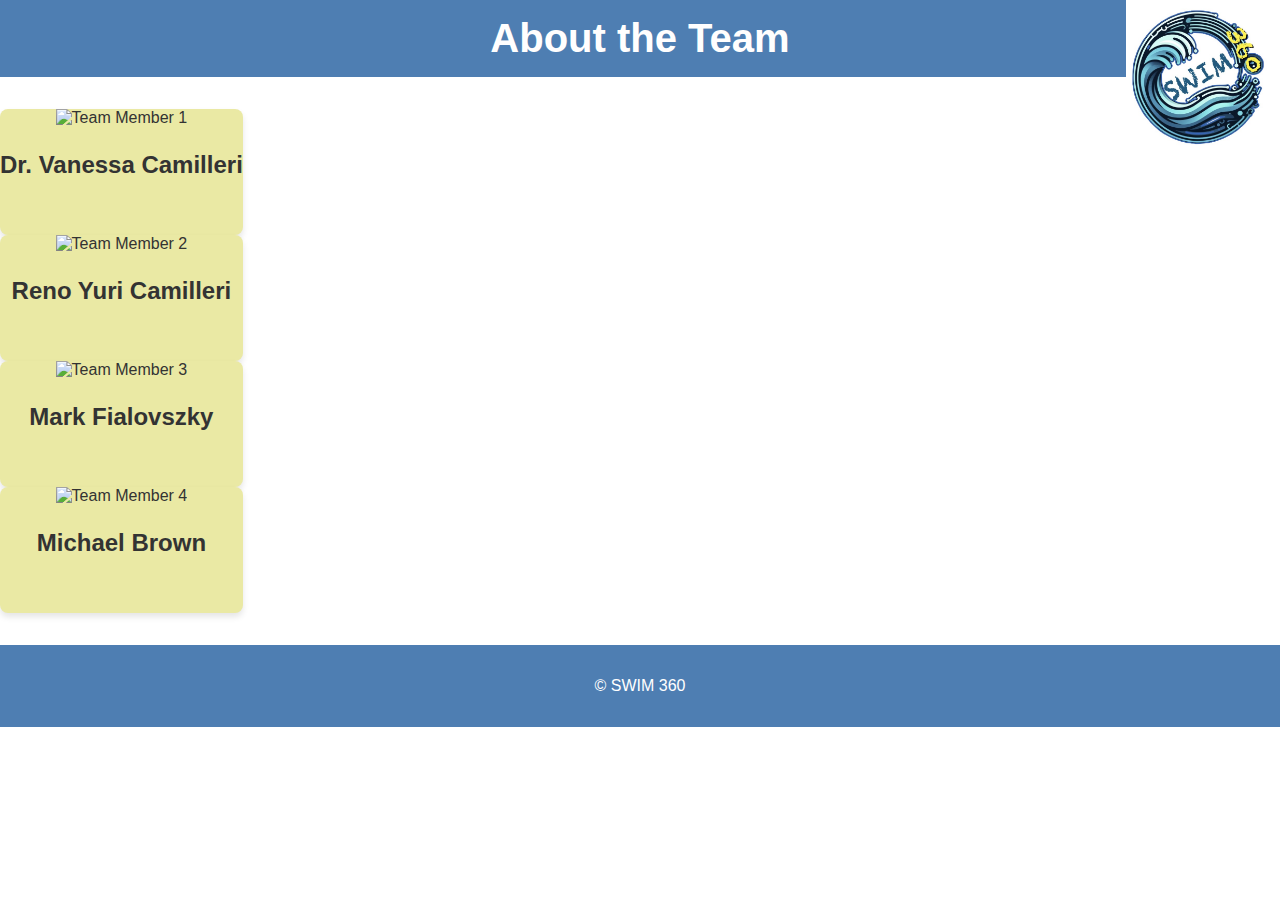
==== About the Team.html @ 9f0d7b9b "AboutTheTeamHtml" ====
<!DOCTYPE html>
<html lang="en">
<head>
    <meta charset="UTF-8">
    <meta name="viewport" content="width=device-width, initial-scale=1.0">
    <title>About the Team</title>
    <style>
        body {
            font-family: Arial, sans-serif;
            margin: 0;
            height: max-content;
            padding: 0;
            background-color: #ffffff;
            color: #333;
        }

        header {
            background-color: #4e7eb2;
            color: #fffefe;
            padding: 1rem 0;
            text-align: center;
        }

        header h1 {
            margin: 0;
            font-size: 2.5rem;
        }

        header img {
            position: fixed;
            top: 0;
            right: 0;
            width: 12%;
            object-fit: cover;
            opacity: 1;
            z-index: 1;
        }

        .team-container {
            display: inline-block;
            flex-wrap: column;
            justify-content: center;
            margin: 2rem auto;
            max-width: 1200px;
            gap: 1.5rem;
        }

        .team-member {
            background-color: #eae9a4;
            border-radius: 8px;
            box-shadow: 0 4px 6px rgba(0, 0, 0, 0.1);
            max-width: 300px;
            text-align: center;
            overflow: hidden;
            transition: transform 0.3s;
        }

        .team-member:hover {
            transform: translateY(-10px);
        }

        .team-member img {
            width: 50%;
            height: auto;
        }

        .team-member h2 {
            font-size: 1.5rem;
            margin: 1.5rem auto;
        }

        .team-member p {
            padding: 0 1rem 1rem;
            font-size: 1rem auto;
            line-height: 1.5;
        }

        footer {
            text-align: center;
            padding: 1rem 0;
            background-color: #4e7eb2;
            color: rgb(255, 255, 255);
            position: relative;
            bottom: 0;
            width: 100%;
        }
    </style>
</head>
<body>
    <header>
        <img src="pictures/LOGO.jpg" alt="Logo" class="logo">
        <h1>About the Team</h1>
    </header>

    <div class="team-container">
        <div class="team-member">
            <img src="https://via.placeholder.com/300x200" alt="Team Member 1">
            <h2>Dr. Vanessa Camilleri</h2>
            <p></p>
        </div>

        <div class="team-member">
            <img src="https://via.placeholder.com/300x200" alt="Team Member 2">
            <h2>Reno Yuri Camilleri</h2>
            <p></p>
        </div>

        <div class="team-member">
            <img src="https://via.placeholder.com/300x200" alt="Team Member 3">
            <h2>Mark Fialovszky</h2>
            <p></p>
        </div>

        <div class="team-member">
            <img src="https://via.placeholder.com/300x200" alt="Team Member 4">
            <h2>Michael Brown</h2>
            <p></p>
        </div>
    </div>

    <footer>
        <p>&copy; SWIM 360</p>
    </footer>
</body>
</html>
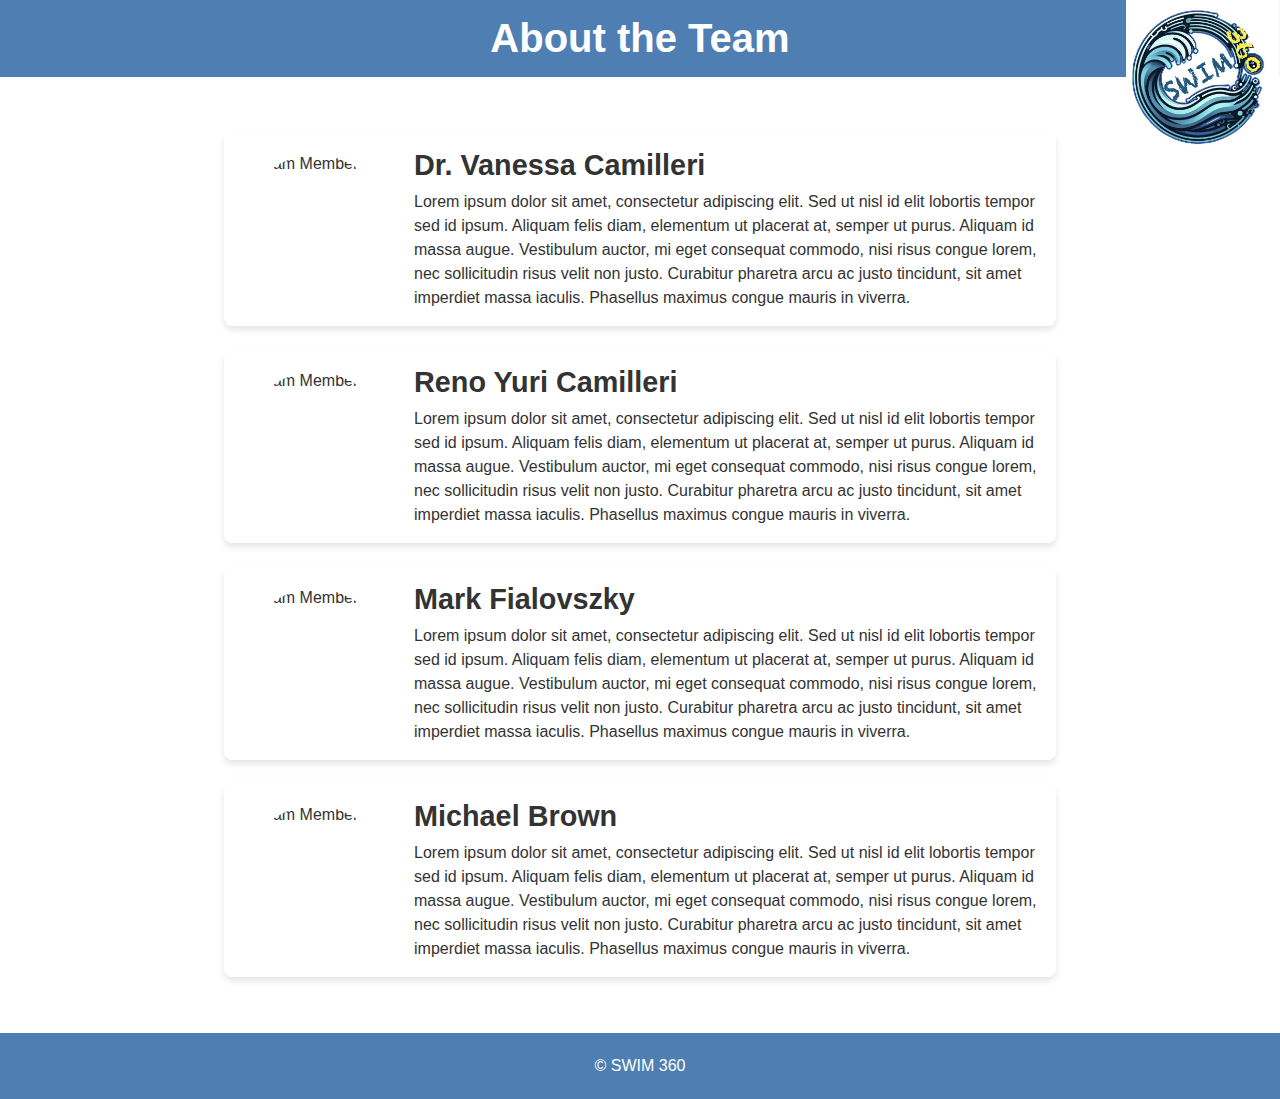
==== commit 71bab034: "Update About the Team.html" ====
--- a/About the Team.html
+++ b/About the Team.html
@@ -12,6 +12,8 @@
             padding: 0;
             background-color: #ffffff;
             color: #333;
+            display: flex;
+            flex-direction: column;
         }
 
         header {
@@ -37,20 +39,21 @@
         }
 
         .team-container {
-            display: inline-block;
-            flex-wrap: column;
-            justify-content: center;
+            display: block;
             margin: 2rem auto;
             max-width: 1200px;
-            gap: 1.5rem;
         }
 
         .team-member {
-            background-color: #eae9a4;
+            background-color: #fff;
             border-radius: 8px;
             box-shadow: 0 4px 6px rgba(0, 0, 0, 0.1);
-            max-width: 300px;
-            text-align: center;
+            width: 100%;
+            max-width: 800px;
+            margin: 1.5rem auto;
+            display: flex;
+            align-items: center;
+            padding: 1rem;
             overflow: hidden;
             transition: transform 0.3s;
         }
@@ -60,26 +63,34 @@
         }
 
         .team-member img {
-            width: 50%;
-            height: auto;
+            flex-shrink: 0;
+            width: 150px;
+            height: 150px;
+            border-radius: 50%;
+            margin-right: 1.5rem;
+        }
+
+        .team-member-content {
+            flex-grow: 1;
         }
 
         .team-member h2 {
-            font-size: 1.5rem;
-            margin: 1.5rem auto;
+            font-size: 1.8rem;
+            margin: 0;
+            font-weight: bold;
         }
 
         .team-member p {
-            padding: 0 1rem 1rem;
-            font-size: 1rem auto;
+            margin: 0.5rem 0 0;
+            font-size: 1rem;
             line-height: 1.5;
         }
 
         footer {
             text-align: center;
-            padding: 1rem 0;
+            padding: 0.5rem 0;
             background-color: #4e7eb2;
-            color: rgb(255, 255, 255);
+            color: white;
             position: relative;
             bottom: 0;
             width: 100%;
@@ -95,26 +106,34 @@
     <div class="team-container">
         <div class="team-member">
             <img src="https://via.placeholder.com/300x200" alt="Team Member 1">
-            <h2>Dr. Vanessa Camilleri</h2>
-            <p></p>
+            <div>
+                <h2>Dr. Vanessa Camilleri</h2>
+            <p>Lorem ipsum dolor sit amet, consectetur adipiscing elit. Sed ut nisl id elit lobortis tempor sed id ipsum. Aliquam felis diam, elementum ut placerat at, semper ut purus. Aliquam id massa augue. Vestibulum auctor, mi eget consequat commodo, nisi risus congue lorem, nec sollicitudin risus velit non justo. Curabitur pharetra arcu ac justo tincidunt, sit amet imperdiet massa iaculis. Phasellus maximus congue mauris in viverra.</p>
+            </div>
         </div>
 
         <div class="team-member">
             <img src="https://via.placeholder.com/300x200" alt="Team Member 2">
+            <div>
             <h2>Reno Yuri Camilleri</h2>
-            <p></p>
+            <p>Lorem ipsum dolor sit amet, consectetur adipiscing elit. Sed ut nisl id elit lobortis tempor sed id ipsum. Aliquam felis diam, elementum ut placerat at, semper ut purus. Aliquam id massa augue. Vestibulum auctor, mi eget consequat commodo, nisi risus congue lorem, nec sollicitudin risus velit non justo. Curabitur pharetra arcu ac justo tincidunt, sit amet imperdiet massa iaculis. Phasellus maximus congue mauris in viverra.</p>
+            </div>
         </div>
 
         <div class="team-member">
             <img src="https://via.placeholder.com/300x200" alt="Team Member 3">
+            <div>
             <h2>Mark Fialovszky</h2>
-            <p></p>
+            <p>Lorem ipsum dolor sit amet, consectetur adipiscing elit. Sed ut nisl id elit lobortis tempor sed id ipsum. Aliquam felis diam, elementum ut placerat at, semper ut purus. Aliquam id massa augue. Vestibulum auctor, mi eget consequat commodo, nisi risus congue lorem, nec sollicitudin risus velit non justo. Curabitur pharetra arcu ac justo tincidunt, sit amet imperdiet massa iaculis. Phasellus maximus congue mauris in viverra.</p>
+            </div>
         </div>
 
         <div class="team-member">
             <img src="https://via.placeholder.com/300x200" alt="Team Member 4">
+            <div>
             <h2>Michael Brown</h2>
-            <p></p>
+            <p>Lorem ipsum dolor sit amet, consectetur adipiscing elit. Sed ut nisl id elit lobortis tempor sed id ipsum. Aliquam felis diam, elementum ut placerat at, semper ut purus. Aliquam id massa augue. Vestibulum auctor, mi eget consequat commodo, nisi risus congue lorem, nec sollicitudin risus velit non justo. Curabitur pharetra arcu ac justo tincidunt, sit amet imperdiet massa iaculis. Phasellus maximus congue mauris in viverra.</p>
+            </div>
         </div>
     </div>
 
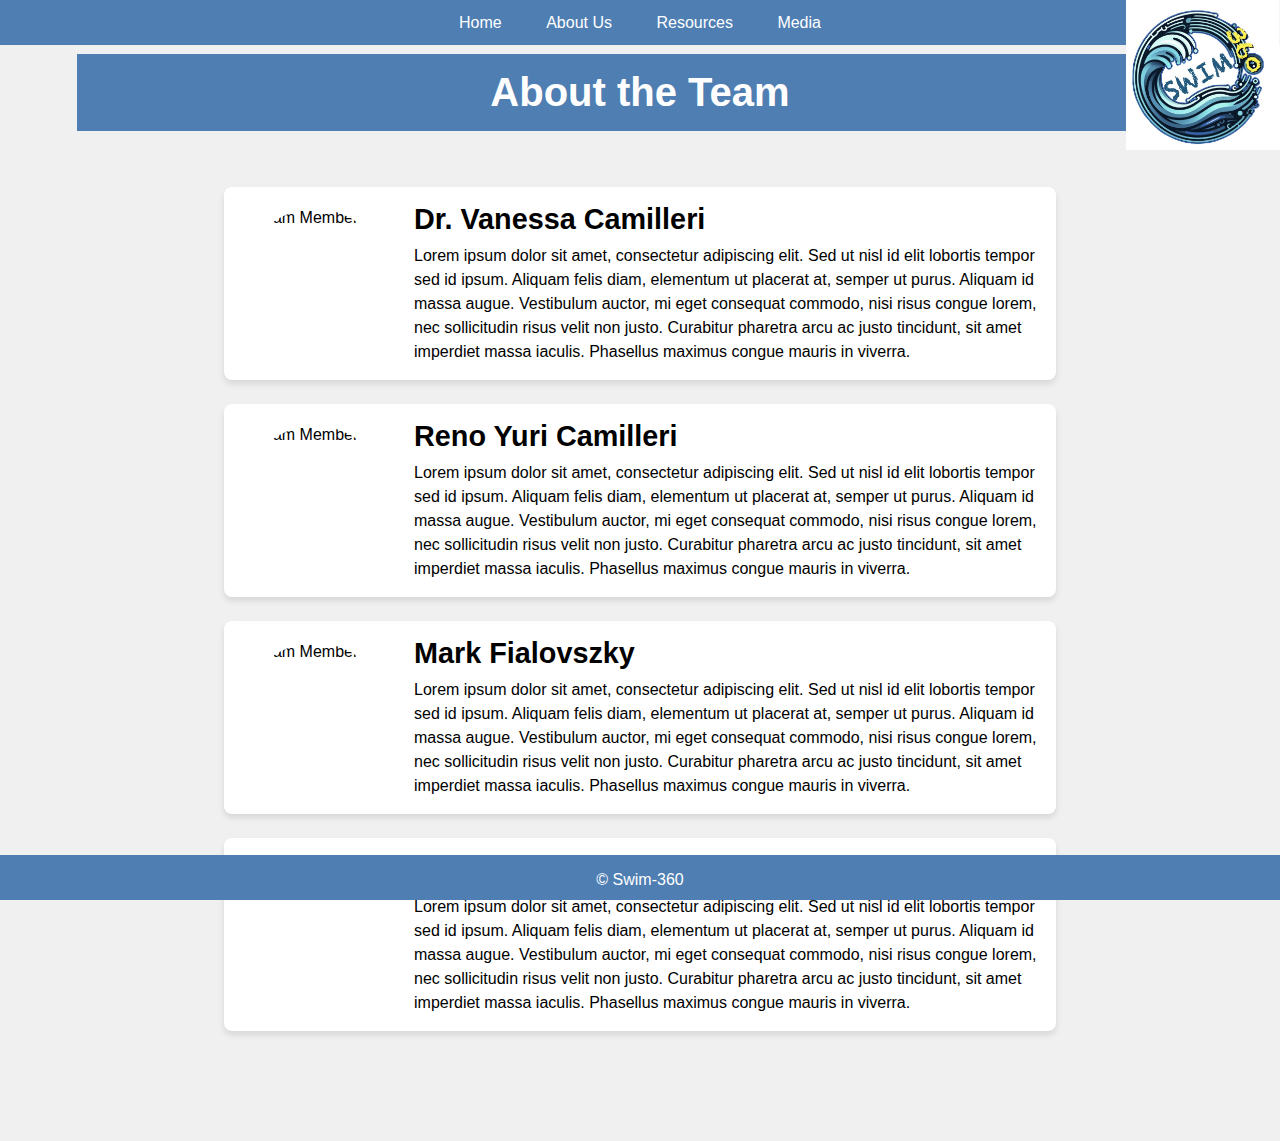
==== commit 2d308305: "Basic Connection and Style" ====
--- a/About the Team.html
+++ b/About the Team.html
@@ -3,101 +3,29 @@
 <head>
     <meta charset="UTF-8">
     <meta name="viewport" content="width=device-width, initial-scale=1.0">
-    <title>About the Team</title>
-    <style>
-        body {
-            font-family: Arial, sans-serif;
-            margin: 0;
-            height: max-content;
-            padding: 0;
-            background-color: #ffffff;
-            color: #333;
-            display: flex;
-            flex-direction: column;
-        }
-
-        header {
-            background-color: #4e7eb2;
-            color: #fffefe;
-            padding: 1rem 0;
-            text-align: center;
-        }
-
-        header h1 {
-            margin: 0;
-            font-size: 2.5rem;
-        }
-
-        header img {
-            position: fixed;
-            top: 0;
-            right: 0;
-            width: 12%;
-            object-fit: cover;
-            opacity: 1;
-            z-index: 1;
-        }
-
-        .team-container {
-            display: block;
-            margin: 2rem auto;
-            max-width: 1200px;
-        }
-
-        .team-member {
-            background-color: #fff;
-            border-radius: 8px;
-            box-shadow: 0 4px 6px rgba(0, 0, 0, 0.1);
-            width: 100%;
-            max-width: 800px;
-            margin: 1.5rem auto;
-            display: flex;
-            align-items: center;
-            padding: 1rem;
-            overflow: hidden;
-            transition: transform 0.3s;
-        }
-
-        .team-member:hover {
-            transform: translateY(-10px);
-        }
-
-        .team-member img {
-            flex-shrink: 0;
-            width: 150px;
-            height: 150px;
-            border-radius: 50%;
-            margin-right: 1.5rem;
-        }
-
-        .team-member-content {
-            flex-grow: 1;
-        }
-
-        .team-member h2 {
-            font-size: 1.8rem;
-            margin: 0;
-            font-weight: bold;
-        }
-
-        .team-member p {
-            margin: 0.5rem 0 0;
-            font-size: 1rem;
-            line-height: 1.5;
-        }
-
-        footer {
-            text-align: center;
-            padding: 0.5rem 0;
-            background-color: #4e7eb2;
-            color: white;
-            position: relative;
-            bottom: 0;
-            width: 100%;
-        }
-    </style>
+    <title>Swim-360 About Us</title>
+    <link rel="icon" href="Assets/favicon.ico" type="image/x-icon">
+    <link rel="stylesheet" href="CSS/main.css">
+    <link rel="stylesheet" href="CSS/about.css">
 </head>
 <body>
+    <!-- Navbar-->
+    <nav>
+        <ul>
+            <li><a href="index.html" class="current">Home</a></li>
+            <li><a href="#">About Us</a></li>
+            <li class="dropdown">
+                <a href="#">Resources</a>
+                <ul class="dropdown-content">
+                    <li><a href="project.html">Project Info</a></li>
+                    <li><a href="papers.html">Our Papers</a></li>
+                    <li><a href="leaflets.html">Leaflets</a></li>
+                </ul>
+            </li>
+            <li><a href="media.html">Media</a></li>
+        </ul>
+    </nav>
+
     <header>
         <img src="pictures/LOGO.jpg" alt="Logo" class="logo">
         <h1>About the Team</h1>
@@ -138,7 +66,7 @@
     </div>
 
     <footer>
-        <p>&copy; SWIM 360</p>
+        <p>&copy; Swim-360</p>
     </footer>
 </body>
 </html>
--- a/CSS/main.css
+++ b/CSS/main.css
@@ -0,0 +1,132 @@
+/* Basic CSS to give the page a slight gray background */
+body {
+    background-color: #f0f0f0; /* Slight gray background */
+    font-family: Arial, sans-serif; /* Set a clean font */
+    margin: 6vw;
+    margin-top: 6vh;
+    margin-bottom: 6vh;
+    padding: 0;
+}
+
+nav {
+    position: fixed;
+    width: 100vw;
+    top: 0;
+    left: 0;
+    height: 5vh;
+    background-color: #4e7eb2;
+}
+
+nav ul {
+    list-style-type: none;
+    margin: 0;
+    padding: 0;
+    text-align: center;
+}
+
+nav ul li {
+    display: inline-block;
+}
+
+nav ul li a {
+    display: block;
+    padding: 14px 20px;
+    color: white;
+    text-decoration: none;
+}
+
+nav ul li a:hover {
+    background-color: #295584;
+}
+
+/* Dropdown styling */
+nav ul li.dropdown {
+    position: relative;
+}
+
+nav ul li .dropdown-content {
+    display: none;
+    position: absolute;
+    background-color: #4e7eb2;
+    width: 100%;
+    box-shadow: 0px 8px 16px rgba(0, 0, 0, 0.2);
+    z-index: 1;
+}
+
+nav ul li.dropdown:hover .dropdown-content {
+    display: block;
+}
+
+nav ul li .dropdown-content li {
+    display: block;
+}
+
+nav ul li .dropdown-content li a {
+    padding: 12px 2px;
+    font-size: small;
+}
+
+nav ul li .dropdown-content li a:hover {
+    background-color: #295584;
+}
+
+footer {
+    text-align: center;
+    background-color: #4e7eb2;
+    color: white;
+    position: fixed;
+    height: 5vh;
+    width: 100vw;
+    bottom: 0;
+    left: 0;
+}
+
+/* Mobile responsiveness */
+@media (max-width: 768px) {
+    body {
+        background-color: #f0f0f0; /* Slight gray background */
+        font-family: Arial, sans-serif; /* Set a clean font */
+        margin: 0;
+        margin-bottom: 6vh;
+        padding: 0;
+    }
+    
+    nav {
+        position: relative;
+        height: auto;
+        width: 100vw;
+        top: 0;
+        background-color: #4e7eb2;
+    }
+
+    nav ul {
+        text-align: left;
+    }
+
+    nav ul li {
+        display: block;
+        width: 100%; /* Stack items vertically */
+    }
+
+    nav ul li a {
+        padding: 12px 20px; /* Adjust padding for better touch targets */
+    }
+
+    nav ul li.dropdown {
+        position: static; /* Make dropdown behave as part of the flow */
+    }
+
+    nav ul li .dropdown-content {
+        position: relative; /* Position dropdown inside the flow */
+        min-width: 100%;
+        display: none; /* Keep dropdown hidden initially */
+    }
+
+    nav ul li.dropdown:hover .dropdown-content {
+        display: block; /* Show dropdown on hover */
+    }
+
+    nav ul li .dropdown-content li a {
+        padding: 12px 20px; /* Adjust padding for mobile */
+    }
+}--- a/CSS/about.css
+++ b/CSS/about.css
@@ -0,0 +1,75 @@
+body {
+    height: max-content;
+    display: flex;
+    flex-direction: column;
+}
+
+header {
+    background-color: #4e7eb2;
+    color: #fffefe;
+    padding: 1rem 0;
+    text-align: center;
+}
+
+header h1 {
+    margin: 0;
+    font-size: 2.5rem;
+}
+
+header img {
+    position: fixed;
+    top: 0;
+    right: 0;
+    width: 12%;
+    object-fit: cover;
+    opacity: 1;
+    z-index: 1;
+}
+
+.team-container {
+    display: block;
+    margin: 2rem auto;
+    max-width: 1200px;
+}
+
+.team-member {
+    background-color: #fff;
+    border-radius: 8px;
+    box-shadow: 0 4px 6px rgba(0, 0, 0, 0.1);
+    width: 100%;
+    max-width: 800px;
+    margin: 1.5rem auto;
+    display: flex;
+    align-items: center;
+    padding: 1rem;
+    overflow: hidden;
+    transition: transform 0.3s;
+}
+
+.team-member:hover {
+    transform: translateY(-10px);
+}
+
+.team-member img {
+    flex-shrink: 0;
+    width: 150px;
+    height: 150px;
+    border-radius: 50%;
+    margin-right: 1.5rem;
+}
+
+.team-member-content {
+    flex-grow: 1;
+}
+
+.team-member h2 {
+    font-size: 1.8rem;
+    margin: 0;
+    font-weight: bold;
+}
+
+.team-member p {
+    margin: 0.5rem 0 0;
+    font-size: 1rem;
+    line-height: 1.5;
+}